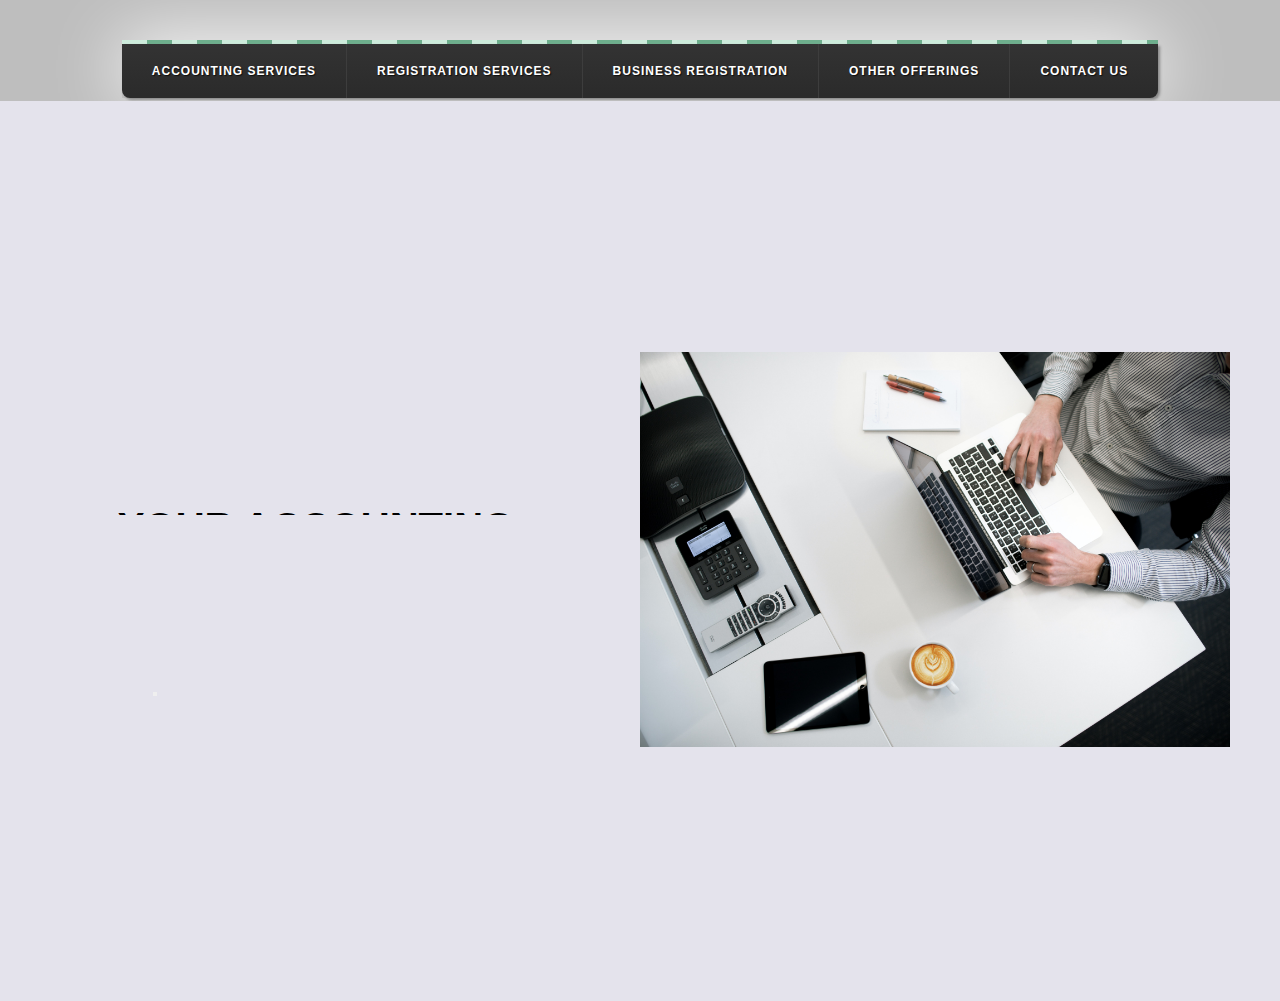
==== index.html @ b3f7f030 "Add files via upload" ====
<!DOCTYPE html>
<html lang="en">
<head>
    <meta charset="UTF-8">
    <meta http-equiv="X-UA-Compatible" content="IE=edge">
    <meta name="viewport" content="width=device-width, initial-scale=1.0">
    <link rel="stylesheet" href="/index.css">
    <title>Document</title>
</head>
<body>
  <div class="wrap">
  <span class="decor"></span>
  <nav>
    <ul class="primary">
      <li>
        <a href="">Accounting Services</a>
        <ul class="sub">
          <li><a href="">Accounting And Bookkeeping Services</a></li>
          <li><a href="">Tax Compliances</a></li>
          <li><a href="">Reconstruction Of Accounting Records</a></li>
          <li><a href="">Payroll Management</a></li>
          <li><a href="">Statutory Compliances</a></li>
          <li><a href="">Company Annual Filing Package</a></li>
          <li><a href="">TDS Return Filing And Advisory Service</a></li>
          <li><a href="">Advise/Respond To Tax Notice</a></li>
          <li><a href="">DIN Application</a></li>
          <li><a href="">BULK IT Return For Corporate</a></li>
        </li>
        </ul>
      </li>
      <li>
        <a href="">Registration Services </a>
        <ul class="sub">
          <li><a href="">Shops And Establishments</a></li>
          <li><a href="">Professional Tax</a></li>
          <li><a href="">Trade License</a></li>
          <li><a href="">MSME Registration</a></li>
          <li><a href="">Import Export Code</a></li>
          <li><a href="">FSSAI (Food License)</a></li>
          <li><a href="">Provident Fund Registration</a></li>
          <li><a href="">ESIC Registration</a></li>
          <li><a href="">GST Registration Online</a></li>
        </ul>
      </li>
      <li>
        <a href="">Business Registration</a>
        <ul class="sub">
          <li><a href="">Private Limited Company</a></li>
          <li><a href="">Proprietorship</a></li>
          <li><a href="">Limited Liability Partnership(LLP)</a></li>
          <li><a href="">Foreign Company In India</a></li>
        </ul>  
      </li>
      <li>
        <a href="">Other Offerings</a>
        <ul class="sub">
          <li><a href="">WEB DEVELOPMENT</a></li>
          <li><a href="">PROCESS AUTOMATION</a></li>
          <li><a href="">DIGITAL MARKETING</a></li>
          <li><a href="">SEO SERVICES</a></li>
       
        </ul>  
      </li>
      <li>
        <a href="/contact.html">Contact Us</a>
    </ul>
  </nav>
  </div>
  <div class= 'container'>
    <div class="container_content">
    <div class="container_content_inner">
    <div class="title">
      <h1>Your Accounting Partner</h1>
    </div>
    <div class="par">
    <p>
      We  offers a wide range of accounting services to ensure that you have tax-ready financial statements when you need them the most. By choosing us as your bookkeeping partner, you avail paper free bookkeeping and accounting solutions professionally delivered with utmost security and confidentiality in the shortest turnaround time.
    </p>
    </div>
    <div class="btns">
    <button class='btns_more'>  </button>
    </div>
    </div>
    </div>
     <div class="container_outer_img">
     <div class="img-inner">
     <img src='/img/tyler-franta-iusJ25iYu1c-unsplash.jpg'  alt="" class="container_img"/>
           </div>
         </div>
      </div>
    <div class="overlay"></div>
   
</body>
</html>
---- index.css ----
/* A simple, css only, (some-what) responsive menu */

body { 
    background: #ccc;
    font-family: helvetica, arial, serif;
    font-size: 12px;
    font-weight: bold;
    text-transform: uppercase;
    text-align: center;
  }
   
  .wrap {
    display: inline-block;
    -webkit-box-shadow: 0 0 70px #fff;
    -moz-box-shadow: 0 0 70px #fff;
    box-shadow: 0 0 70px #fff;
    margin-top: 40px;
  }
  
  /* a little "umph" */
  .decor {
    background: #6EAF8D;
    background: -webkit-linear-gradient(left, #CDEBDB 50%, #6EAF8D 50%);
    background: -moz-linear-gradient(left, #CDEBDB 50%, #6EAF8D 50%);
    background: -o-linear-gradient(left, #CDEBDB 50%, #6EAF8D 50%);
    background: linear-gradient(left, white 50%, #6EAF8D 50%);
    background-size: 50px 25%;;
    padding: 2px;
    display: block;
  }
  
  a {
    text-decoration: none;
    color: #fff;
    display: block;
  }
  
  ul {
    list-style: none;
    position: relative;
    text-align: left;
  }
  
  li {
    float: left;
  }
  
  /* clear'n floats */
  ul:after {
    clear: both;
  }
  
  ul:before,
  ul:after {
      content: " ";
      display: table;
  }
  
  nav {
    position: relative;
    background: #2B2B2B;
    background-image: -webkit-linear-gradient(bottom, #2B2B2B 7%, #333333 100%);
    background-image: -moz-linear-gradient(bottom, #2B2B2B 7%, #333333 100%);
    background-image: -o-linear-gradient(bottom, #2B2B2B 7%, #333333 100%);
    background-image: linear-gradient(bottom, #2B2B2B 7%, #333333 100%);
    text-align: center;
    letter-spacing: 1px;
    text-shadow: 1px 1px 1px #0E0E0E;
    -webkit-box-shadow: 2px 2px 3px #888;
    -moz-box-shadow: 2px 2px 3px #888;
    box-shadow: 2px 2px 3px #888;
    border-bottom-right-radius: 8px;
    border-bottom-left-radius: 8px;
  }
  
  /* prime */
  ul.primary li a {
    display: block;
    padding: 20px 30px;
    border-right: 1px solid #3D3D3D;
  }
  
  ul.primary li:last-child a {
    border-right: none;
  }
  
  ul.primary li a:hover {
    
    color: #000;
  }
  
  /* subs */
  ul.sub {
    position: absolute;
    z-index: 200;
    box-shadow: 2px 2px 0 #BEBEBE;
    width: 25%;
    display:none;
  }
  
  ul.sub li {
    float: none;
    margin: 0;
  }
  
  ul.sub li a {
    border-bottom: 1px dotted #ccc;
    border-right: none;
    color: #000;
    padding: 15px 30px;
  }
  
  ul.sub li:last-child a {
    border-bottom: none;
  }
  
  ul.sub li a:hover {
    color: #000;
    background: #eeeeee;
  }
  
  /* sub display*/
  ul.primary li:hover ul {
    display: block;
    background: #fff;
  }
  
  /* keeps the tab background white */
  ul.primary li:hover a {
    background: #fff;
    color: #666;
    text-shadow: none;
  }
  
  ul.primary li:hover > a{
    color: #000;
  } 
  
  @media only screen and (max-width: 600px) {
    .decor {
      padding: 3px;
    }
    
    .wrap {
      width: 100%;
      margin-top: 0px;
    }
    
     li {
      float: none;
    }
    
    ul.primary li:hover a {
      background: none;
      color: #8B8B8B;
      text-shadow: 1px 1px #000;
    }
  
    ul.primary li:hover ul {
      display: block;
      background: #272727;
      color: #fff;
    }
    
    ul.sub {
      display: block;  
      position: static;
      box-shadow: none;
      width: 10%;
    }
    
    ul.sub li a {
      background: #272727;
        border: none;
      color: #8B8B8B;
    }
    
    ul.sub li a:hover {
      color: #ccc;
      background: none;
    }
  }
  * {
    margin: 0;
    padding: 0;
    box-sizing: border-box;
  }
  
  :root {
    --secondary-color: #e4e3ec;
    --contrast-color: #BEBEBE;
  }
  .overlay {
    position: absolute;
    top: 0;
    left: 0;
    right: 0;
    bottom: 0;
    height: 100%;
    z-index: -10;
    background-color: var(--contrast-color);
  }
  
  .container {
    display: flex;
    height: 100vh;
    justify-content: space-around;
    align-items: center;
    color: #fff;
    animation: expand .8s ease forwards;
    background-color: var(--secondary-color);
    position: relative;
    font-family: -apple-system, BlinkMacSystemFont, 'Segoe UI', Roboto, Oxygen, Ubuntu, Cantarell, 'Open Sans', 'Helvetica Neue', sans-serif;
    transition: all .8s ease;
  }
  
  .container_content {
   width: 50%;
  }
  
  .container_content_inner {
    width: 80%;
    margin-left: 80px;
  }
  
  .container_outer_img {
    margin: 50px;
    width: 50%;
    overflow: hidden;
  }   
      
  .container_img {
    width: 100%;
    animation: slideIn 1.5s ease-in-out forwards;
  }
  
  .par {
    height: auto;
    overflow: hidden;
    color: #000;
  }
  
  p{
    line-height: 28px;
    transform: translateY(300px);
    animation: slideUp .8s ease-in-out forwards .8s;
  }
  
  .btns {
    height: 100%;
    position: relative;
    width: 150px;
    overflow: hidden;
  }
  
  
  .title {
    overflow: hidden;
    height: auto;
  }
  
  h1 {
      font-size: 40px;
      color: black;
      margin-bottom: 20px;
      transform: translateY(100px);
      animation: slideUp .8s ease forwards .5s;
  }
  
  @keyframes slideIn {
    0% {
      transform: translateX(500px) scale(.2);
    }
    100% {
      transform: translateX(0px) scale(1);
    }
  }
  
  @keyframes slideUp {
    0% {
      transform: translateY(300px);
    }
    100% {
      transform: translateY(0px);
    }
  }
  
  @keyframes expand {
    0% {
      transform: translateX(1400px);
    }
    100% {
      transform: translateX(0px);
    }
  }
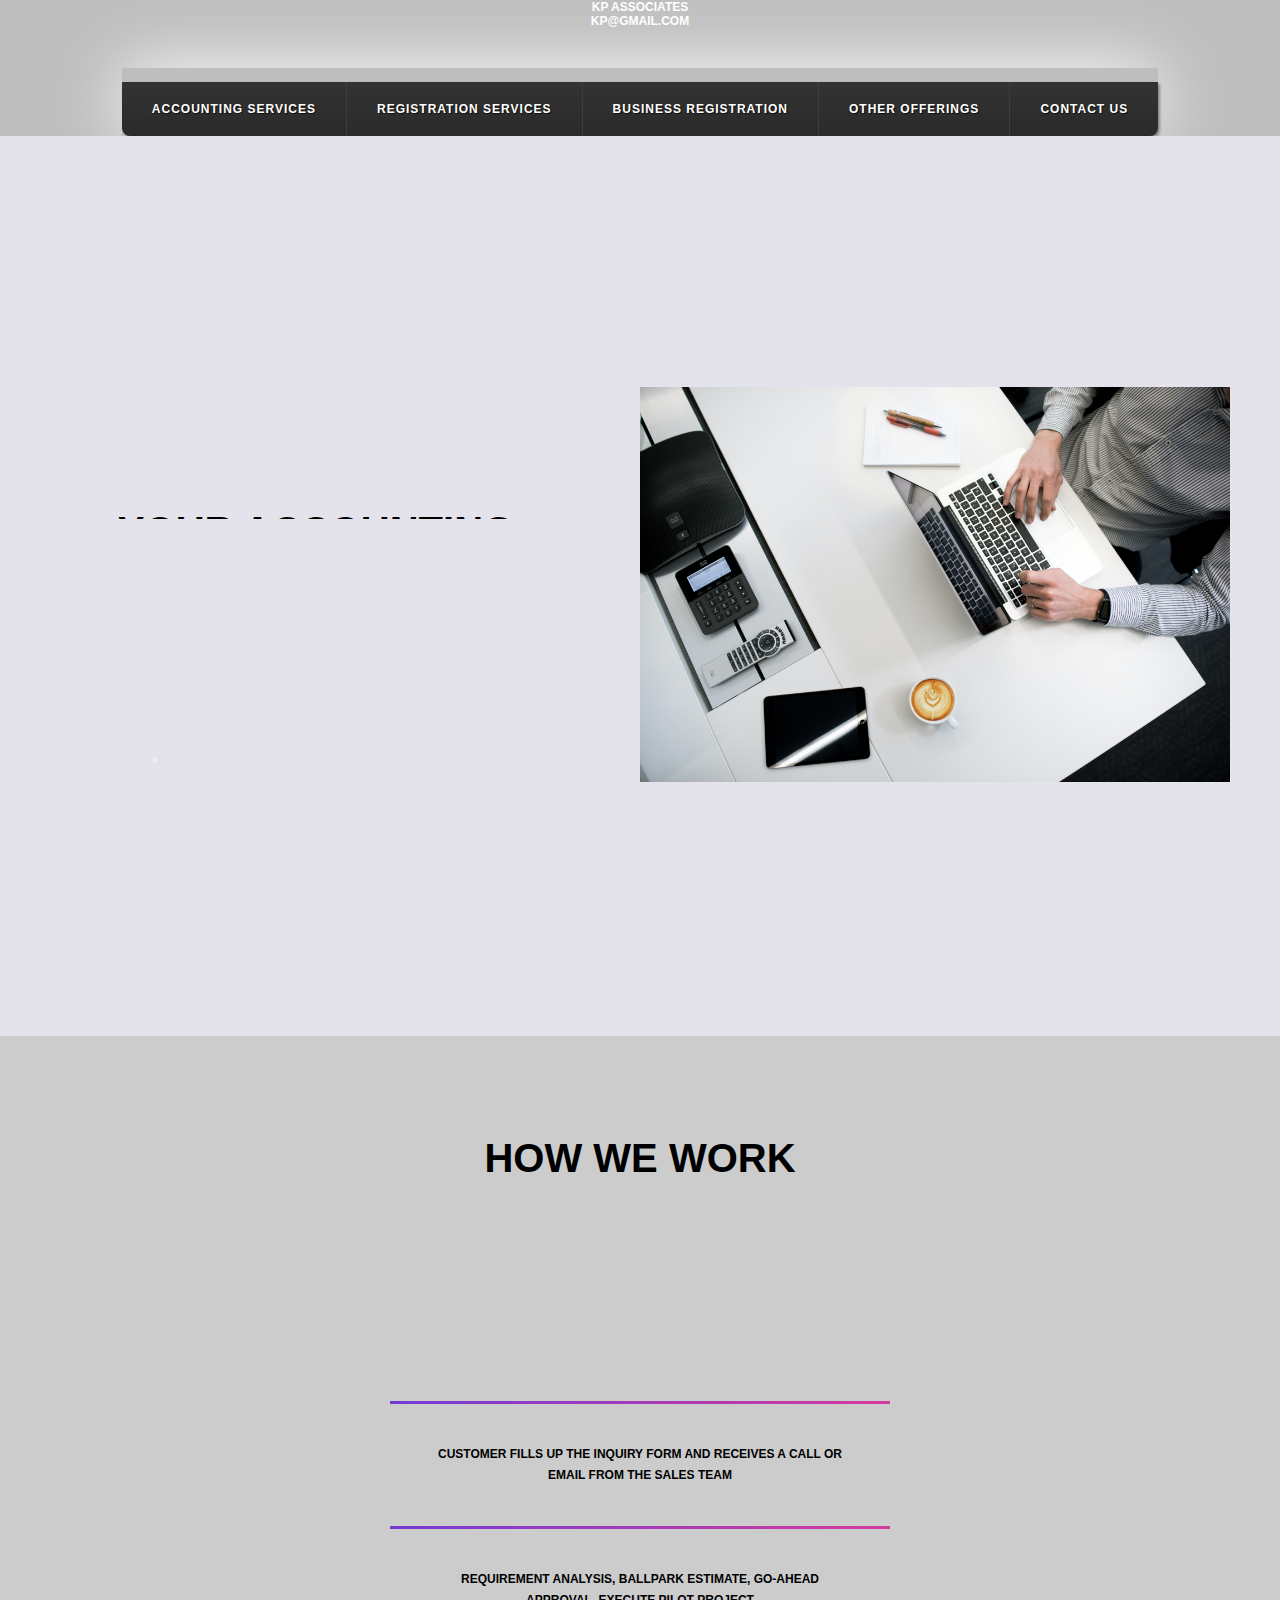
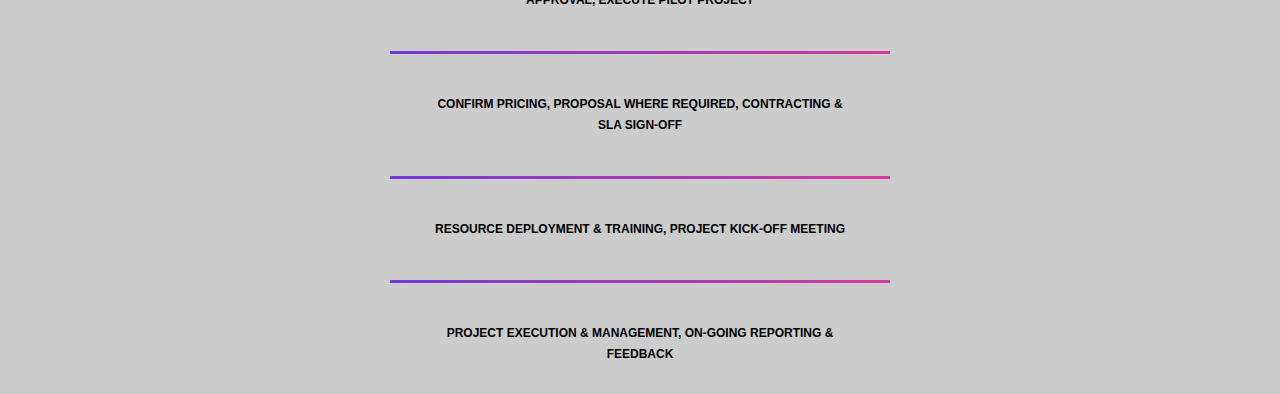
==== commit 5beb10bb: "Add files via upload" ====
--- a/index.html
+++ b/index.html
@@ -5,9 +5,14 @@
     <meta http-equiv="X-UA-Compatible" content="IE=edge">
     <meta name="viewport" content="width=device-width, initial-scale=1.0">
     <link rel="stylesheet" href="/index.css">
-    <title>Document</title>
+    <link rel="shortcut icon" href="/img/favicon.ico" type="image/x-icon">
+    <title>Home</title>
 </head>
 <body>
+    <footer class="footer">
+    <a href="/index.html" class="home">KP Associates</a>
+    <a href="mailto:kp@gmail.com">kp@gmail.com</a>
+    </footer>
   <div class="wrap">
   <span class="decor"></span>
   <nav>
@@ -88,7 +93,16 @@
            </div>
          </div>
       </div>
+      <h1>HOW WE WORK</h1>
     <div class="overlay"></div>
-   
+    <div class="process-step">
+        <p>Customer fills up the inquiry form and receives a call or email from the sales team</p>
+      <p>Requirement analysis, Ballpark estimate, Go-ahead Approval, Execute pilot project</p>
+      <p>Confirm pricing, Proposal where required, Contracting & SLA sign-off</p>
+      <p>Resource deployment & Training, Project kick-off meeting</p>
+      <p>Project execution & management, On-going reporting & feedback</p>
+      </div>
+      
+    
 </body>
 </html>--- a/index.css
+++ b/index.css
@@ -1,4 +1,18 @@
 /* A simple, css only, (some-what) responsive menu */
+.footer {
+
+    padding: 0%;
+    margin: 0%;
+    color: black;
+
+}
+.footer home {
+
+    padding: 0%;
+    margin: 0%;
+    color: black;
+
+}
 
 body { 
     background: #ccc;
@@ -18,16 +32,7 @@
   }
   
   /* a little "umph" */
-  .decor {
-    background: #6EAF8D;
-    background: -webkit-linear-gradient(left, #CDEBDB 50%, #6EAF8D 50%);
-    background: -moz-linear-gradient(left, #CDEBDB 50%, #6EAF8D 50%);
-    background: -o-linear-gradient(left, #CDEBDB 50%, #6EAF8D 50%);
-    background: linear-gradient(left, white 50%, #6EAF8D 50%);
-    background-size: 50px 25%;;
-    padding: 2px;
-    display: block;
-  }
+
   
   a {
     text-decoration: none;
@@ -293,4 +298,80 @@
       transform: translateX(0px);
     }
   }
-  +
+@import url("https://fonts.googleapis.com/css?family=Open+Sans:400,400i,700");
+$font-sans: 'Open Sans', sans-serif;
+
+
+.process-step {
+  font-family: $font-sans;
+  margin: 0;
+  padding: 0 4em;
+}
+
+.process-step {
+  min-width: 300px;
+  max-width: 500px;
+  margin: auto;
+}
+
+p {
+  font-size: 1em;
+  line-height: 1.75em;
+  border-top: 3px solid;
+  border-image: linear-gradient(to right, #743ad5 0%, #d53a9d 100%);
+  border-image-slice: 1;
+  border-width: 3px;
+  margin: 0;
+  padding: 40px;
+  counter-increment: section;
+  position: relative;
+  color: $black;
+  
+  //numbers
+  &:before {
+    content: counter(section);
+    position: absolute;
+    border-radius: 50%;
+    padding: 10px;
+    height: 1.25em;
+    width: 1.25em;
+    background-color: $black;
+    text-align: center;
+    line-height: 1.25em;
+    color: $white;
+    font-size: 1em;
+  }
+}
+//odd number borders
+p:nth-child(odd) {
+  border-right: 3px solid;
+  padding-left: 0;
+  
+  &:before {
+    left: 100%; 
+    margin-left: -20px;
+  }
+}
+//even number borders
+p:nth-child(even) {
+  border-left: 3px solid;
+  padding-right: 0;
+  
+  &:before {
+    right: 100%; 
+    margin-right: -20px;
+  }
+}
+//handle first and last
+p:first-child {
+  border-top: 0;
+  border-top-right-radius:0;
+  border-top-left-radius:0;
+}
+p:last-child {
+  border-bottom-right-radius:0;
+  border-bottom-left-radius:0;
+}
+/--card-container--/
+
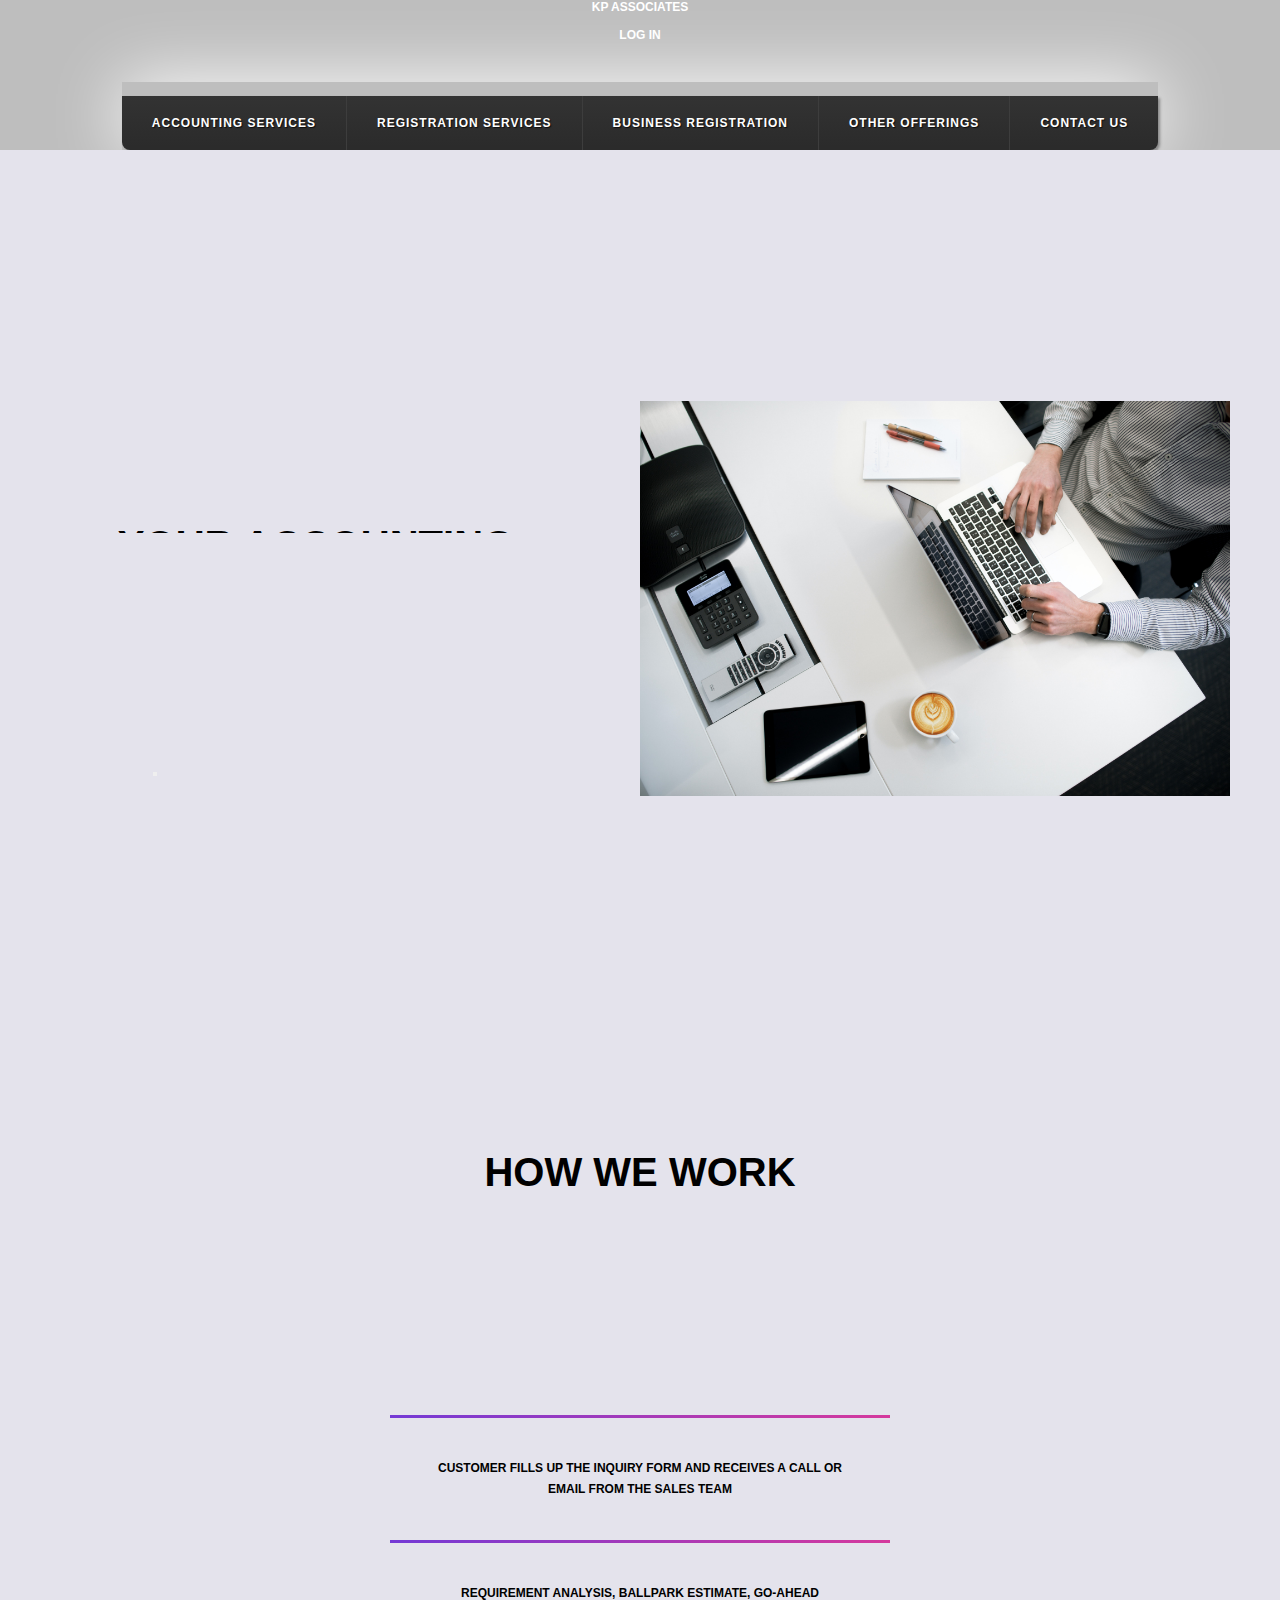
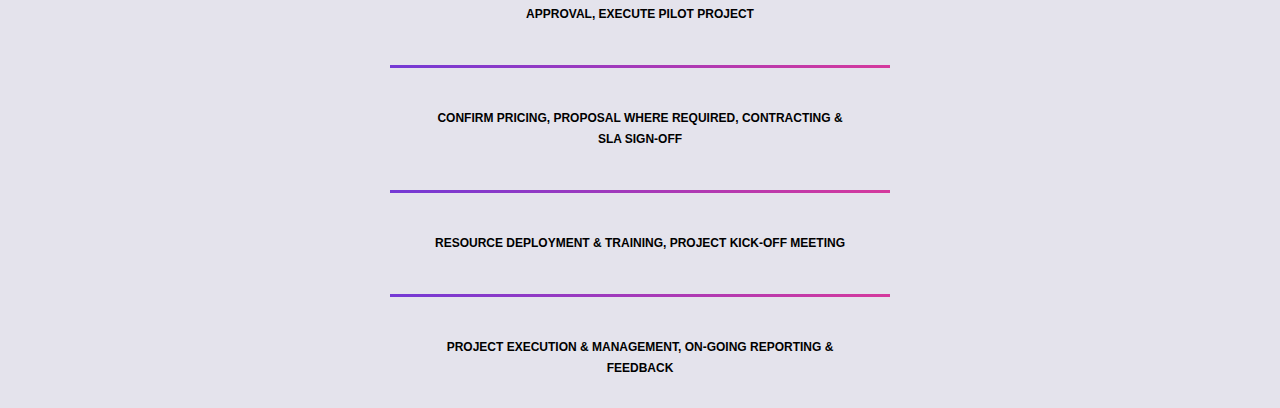
==== commit 6af0cab0: "Add files via upload" ====
--- a/index.html
+++ b/index.html
@@ -9,10 +9,11 @@
     <title>Home</title>
 </head>
 <body>
-    <footer class="footer">
-    <a href="/index.html" class="home">KP Associates</a>
-    <a href="mailto:kp@gmail.com">kp@gmail.com</a>
-    </footer>
+    <header class="header">
+        <a href="/index.html" class="home">KP Associates</a><br>
+        <a href="/login.html" class="home-btn">Log In</a>
+    </header>
+   
   <div class="wrap">
   <span class="decor"></span>
   <nav>
--- a/index.css
+++ b/index.css
@@ -1,21 +1,16 @@
 /* A simple, css only, (some-what) responsive menu */
-.footer {
+.header {
 
     padding: 0%;
     margin: 0%;
     color: black;
 
 }
-.footer home {
-
-    padding: 0%;
-    margin: 0%;
-    color: black;
-
-}
+
+
 
 body { 
-    background: #ccc;
+    background: #e4e3ec;
     font-family: helvetica, arial, serif;
     font-size: 12px;
     font-weight: bold;
